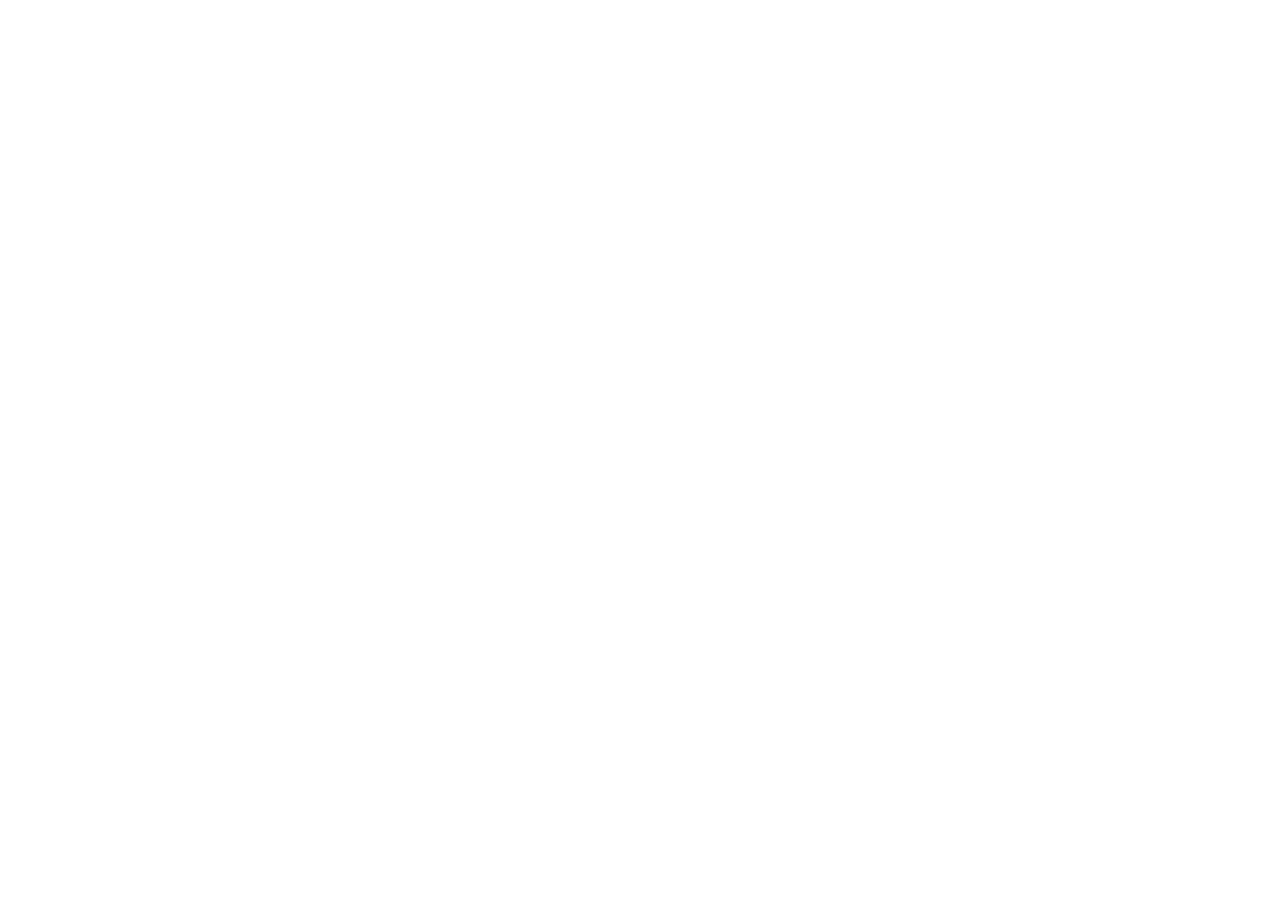
==== index.html @ 11a3d5d0 "se crea index.html" ====
<!DOCTYPE html>
<html lang="es">
<head>
  <meta charset="UTF-8">
  <meta name="viewport" content="width=device-width, initial-scale=1.0">
  <title>FrontendStore</title>
</head>
<body>
  
</body>
</html>
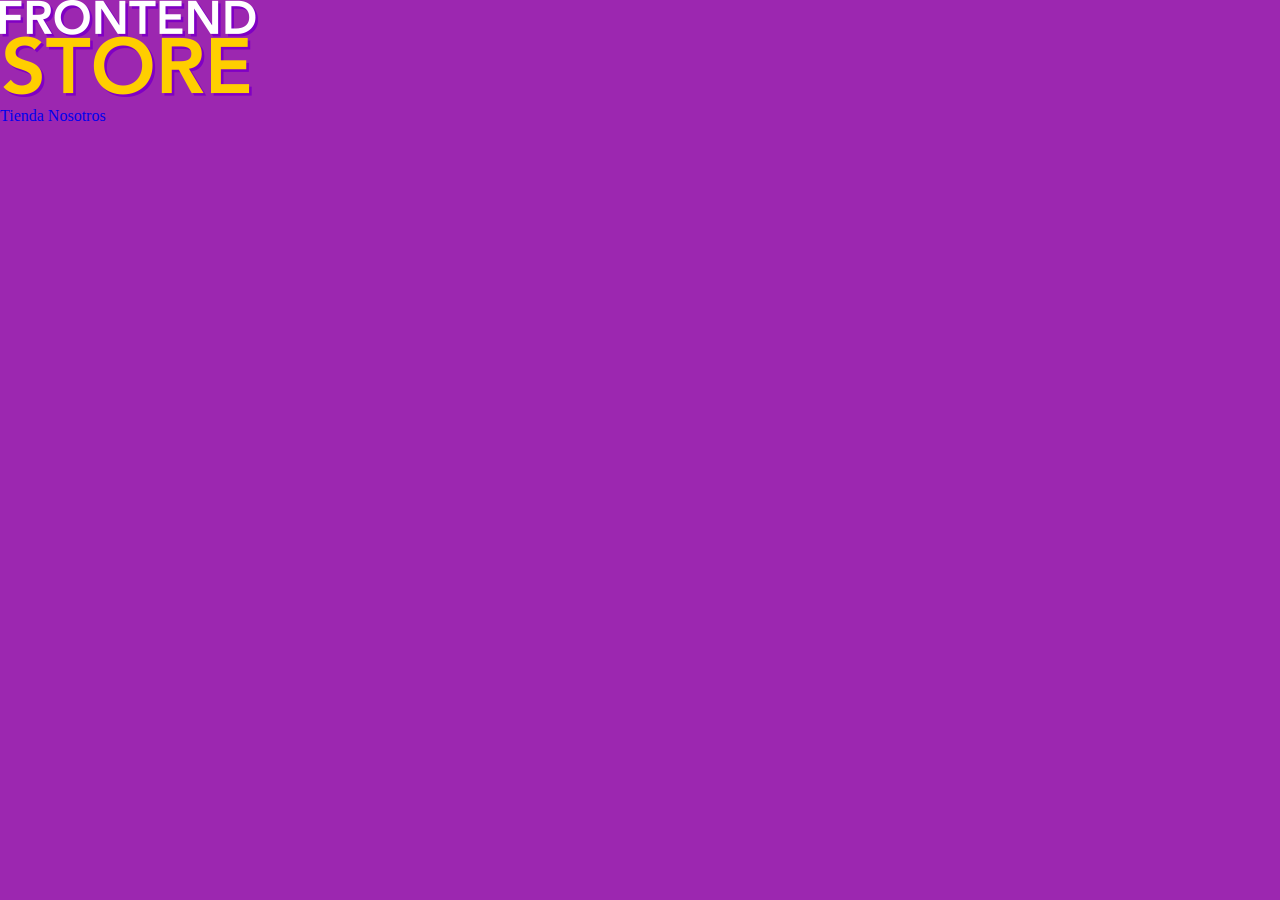
==== commit 08d6f158: "Añadiendo el Logotipo y la navegación" ====
--- a/index.html
+++ b/index.html
@@ -4,8 +4,19 @@
   <meta charset="UTF-8">
   <meta name="viewport" content="width=device-width, initial-scale=1.0">
   <title>FrontendStore</title>
+  <link rel="stylesheet" href="css/normalize.css">
+  <link rel="preconnect" href="https://fonts.googleapis.com">
+  <link rel="preconnect" href="https://fonts.gstatic.com" crossorigin>
+  <link href="https://fonts.googleapis.com/css2?family=Staatliches&display=swap" rel="stylesheet">
+  <link rel="stylesheet" href="css/style.css">
 </head>
 <body>
-  
+  <header>
+    <a href="index.html"><img src="img/logo.png" alt="logotipo"></a>
+  </header>
+  <nav>
+    <a href="#">Tienda</a>
+    <a href="#">Nosotros</a>
+  </nav>
 </body>
 </html>--- a/css/style.css
+++ b/css/style.css
@@ -0,0 +1,54 @@
+:root {
+  --primario: #9c27b0;
+  --primarioOscuro: #89119d;
+  --secundario: #ffce00;
+  --secundarioOscuro: rgb(233, 287, 2);
+  --blanco: #fff;
+  --negro: #000;
+
+  --fuentePrincipal: "Staatliches", sans-serif;
+}
+
+html {
+  box-sizing: border-box;
+  font-size: 62.5%;
+}
+*, *:before, *:after {
+  box-sizing: inherit;
+}
+
+/* Globales */
+body {
+  font-size: 1.6rem;
+  background-color: var(--primario);
+  line-height: 1.5;
+}
+p {
+  font-size: 1.8rem;
+  font-family: Arial, Helvetica, sans-serif;
+  color: var(--blanco);
+}
+a {
+  text-decoration: none;
+}
+img {
+  max-width: 100%;
+}
+.contenedor {
+  max-width: 120rem;
+  margin: 0 auto;
+}
+h1, h2, h3 {
+  text-align: center;
+  color: var(--secundario);
+  font-family: var(--fuentePrincipal);
+}
+h1 {
+  font-size: 4rem;
+}
+h2 {
+  font-size: 3.2rem;
+}
+h3 {
+  font-size: 2.4rem;
+}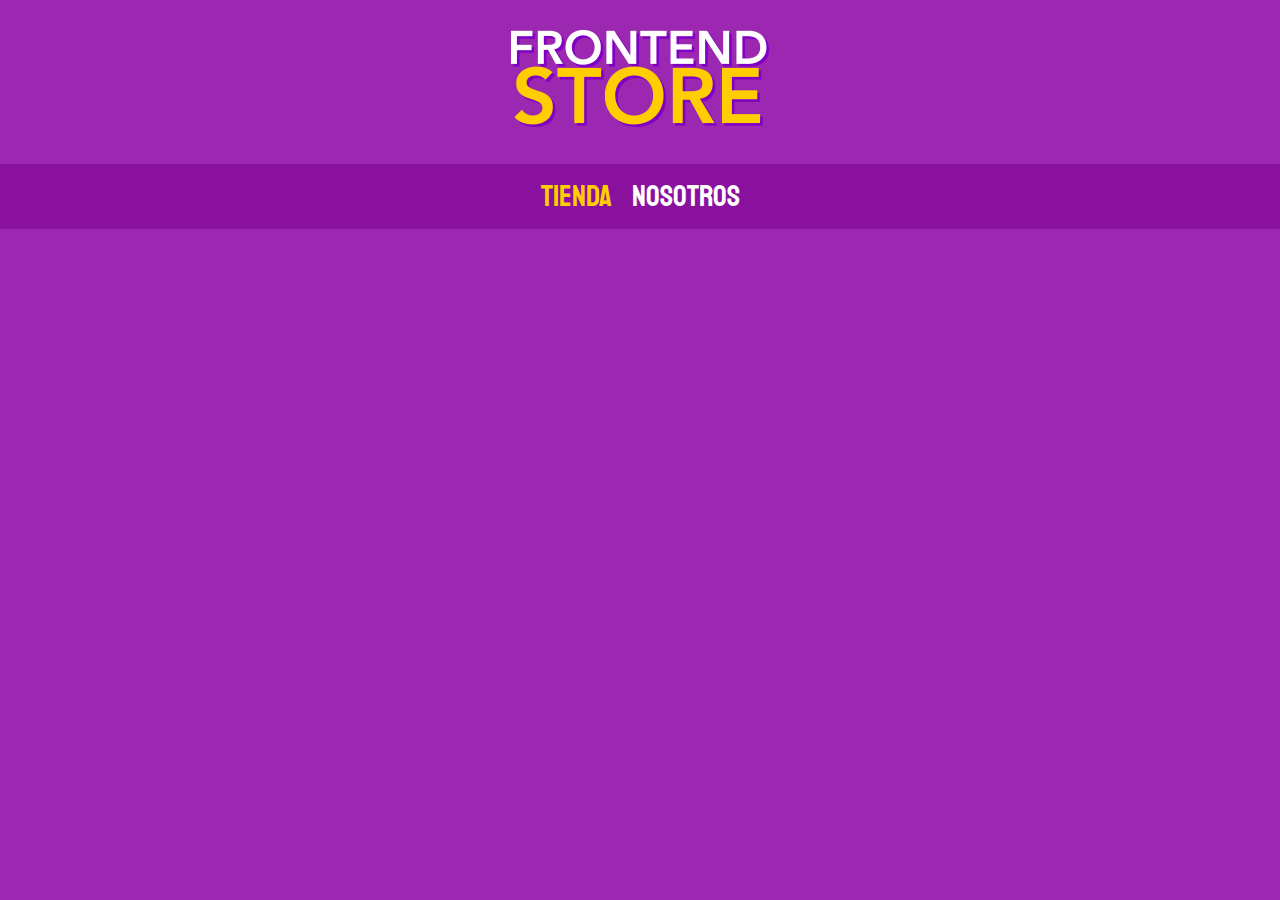
==== commit 25bea258: "Introducción a BEM" ====
--- a/index.html
+++ b/index.html
@@ -11,12 +11,12 @@
   <link rel="stylesheet" href="css/style.css">
 </head>
 <body>
-  <header>
-    <a href="index.html"><img src="img/logo.png" alt="logotipo"></a>
+  <header class="header">
+    <a href="index.html"><img class="header__logo" src="img/logo.png" alt="logotipo"></a>
   </header>
-  <nav>
-    <a href="#">Tienda</a>
-    <a href="#">Nosotros</a>
+  <nav class="navegacion">
+    <a class="navegacion__enlace navegacion__enlace--activo" href="#">Tienda</a>
+    <a class="navegacion__enlace " href="#">Nosotros</a>
   </nav>
 </body>
 </html>--- a/css/style.css
+++ b/css/style.css
@@ -51,4 +51,31 @@
 }
 h3 {
   font-size: 2.4rem;
+}
+
+/** Header **/
+.header {
+  display: flex;
+  justify-content: center;
+}
+.header__logo {
+  margin: 3rem 0;
+}
+
+/** Navegación **/
+.navegacion {
+  background-color: var(--primarioOscuro);
+  padding: 1rem 0;
+  display: flex;
+  justify-content: center;
+  gap: 2rem;
+}
+.navegacion__enlace {
+  font-family: var(--fuentePrincipal);
+  color: var(--blanco);
+  font-size: 3rem;
+}
+.navegacion__enlace--activo,
+.navegacion__enlace:hover {
+  color: var(--secundario);
 }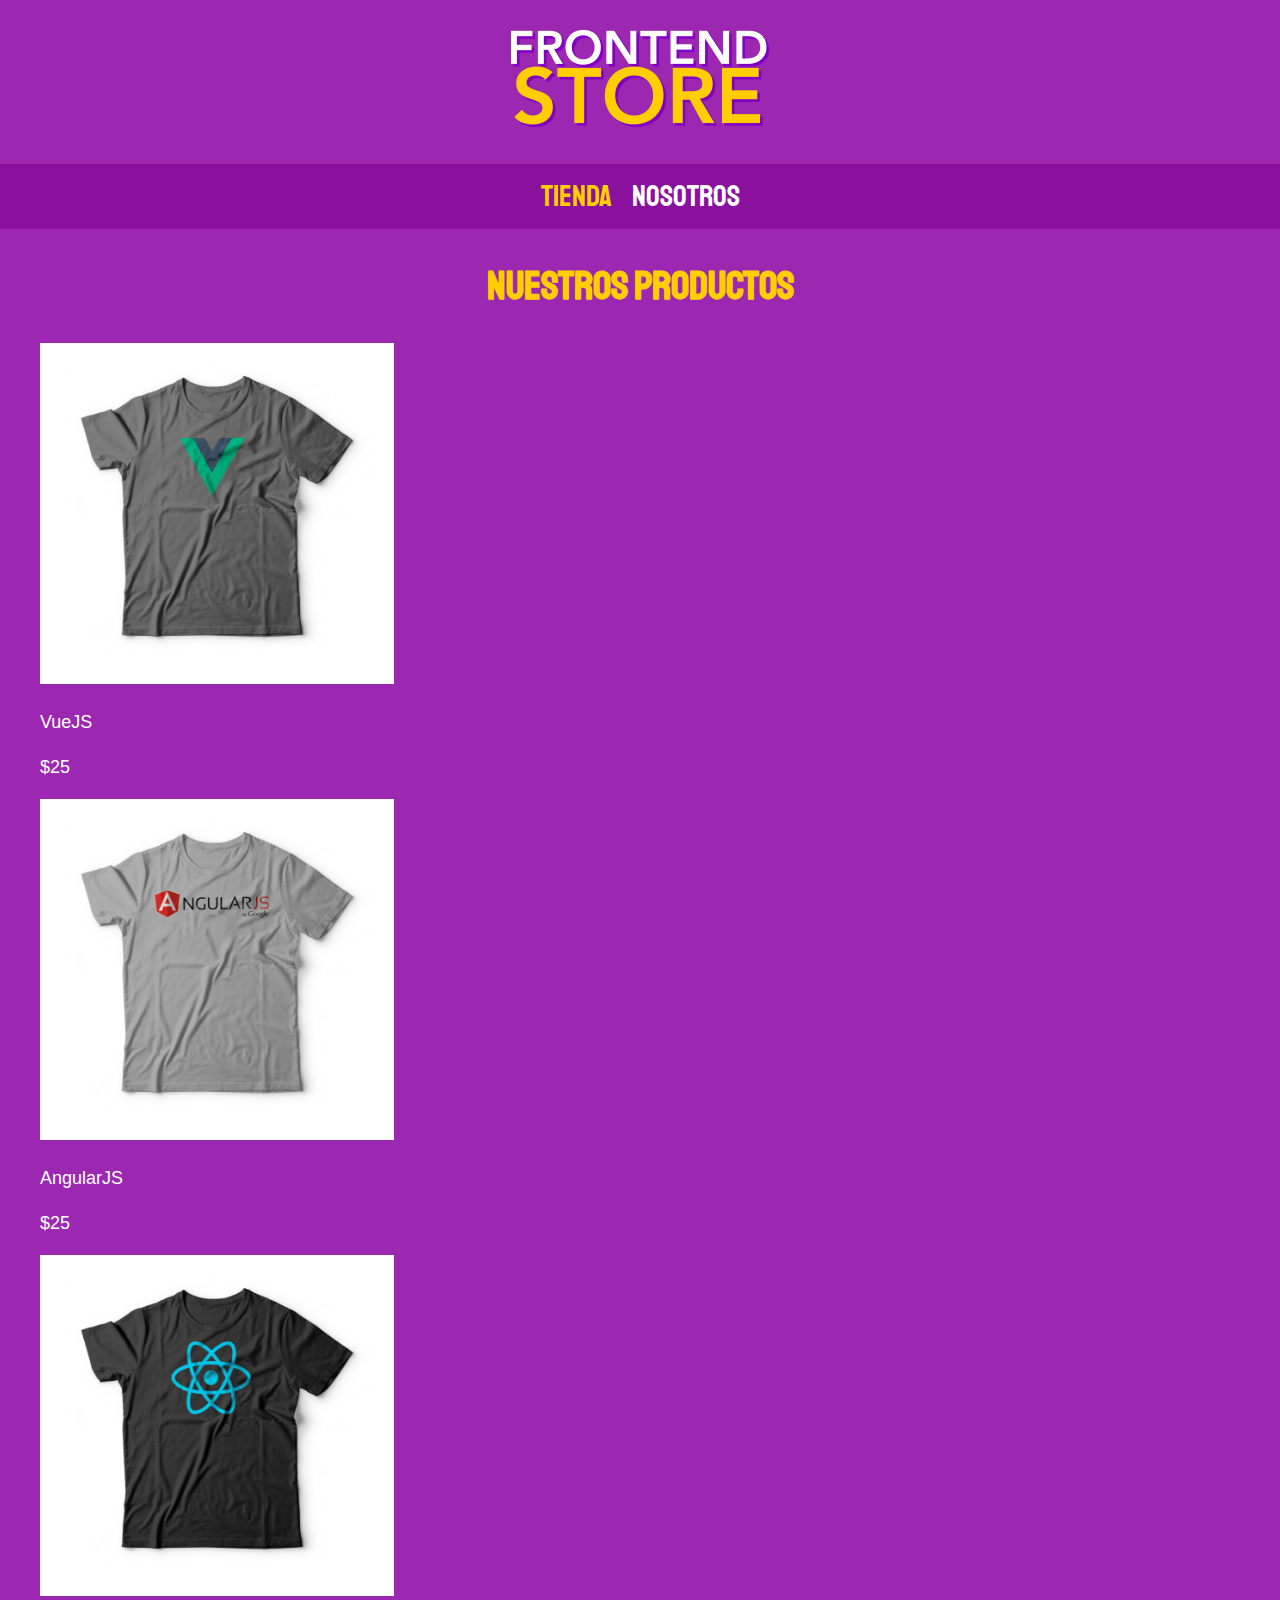
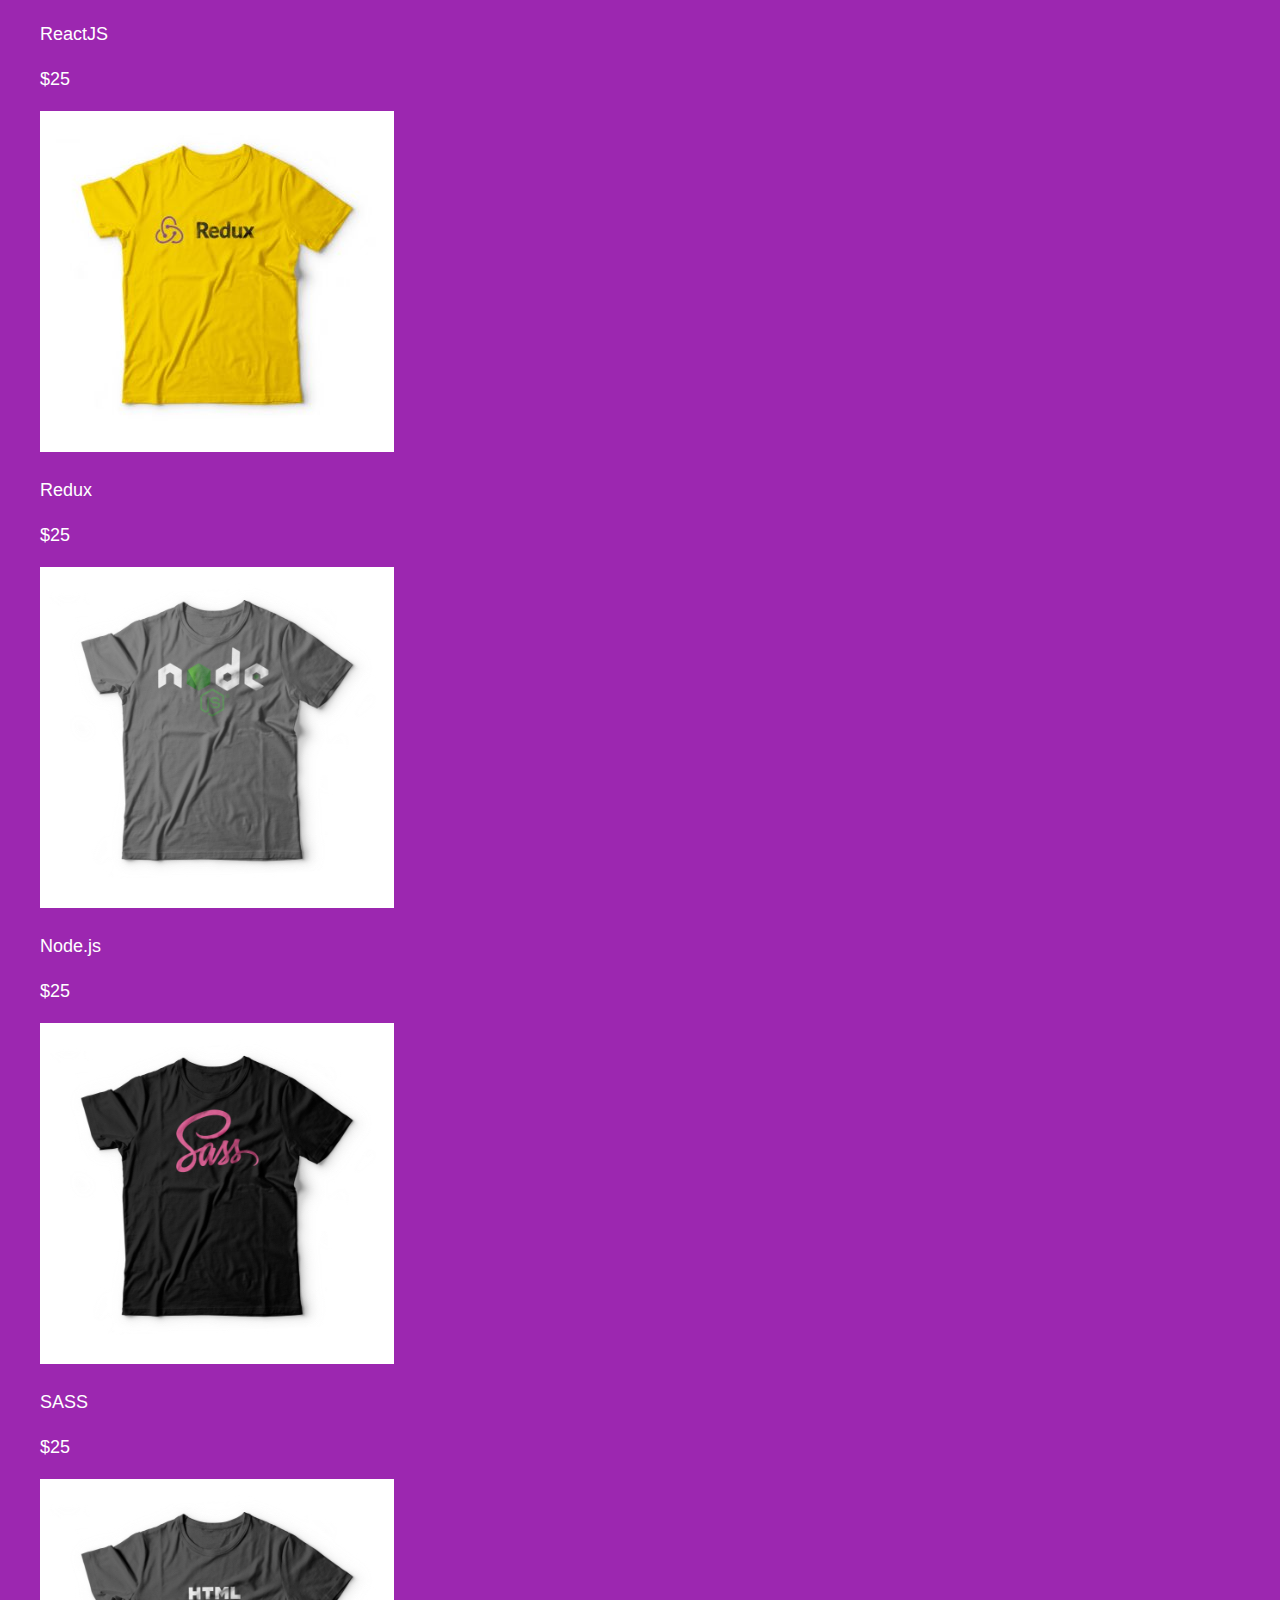
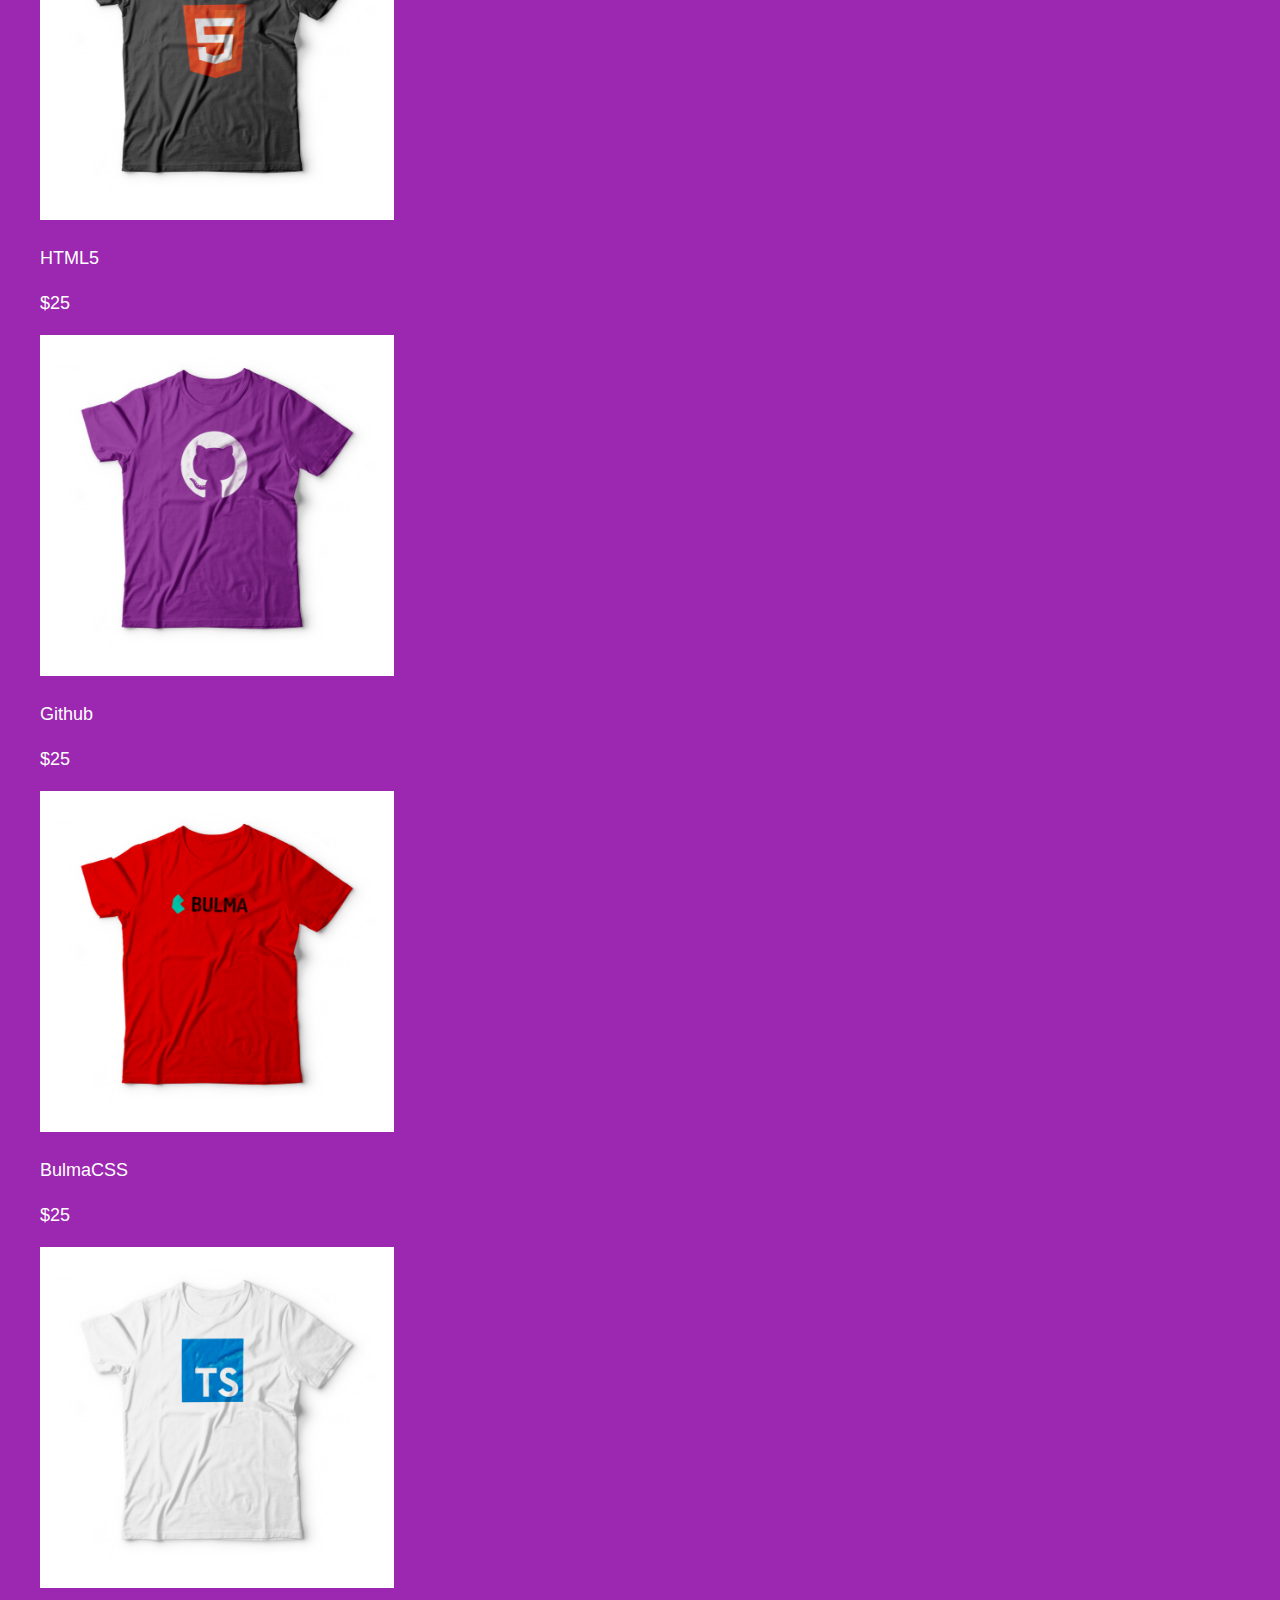
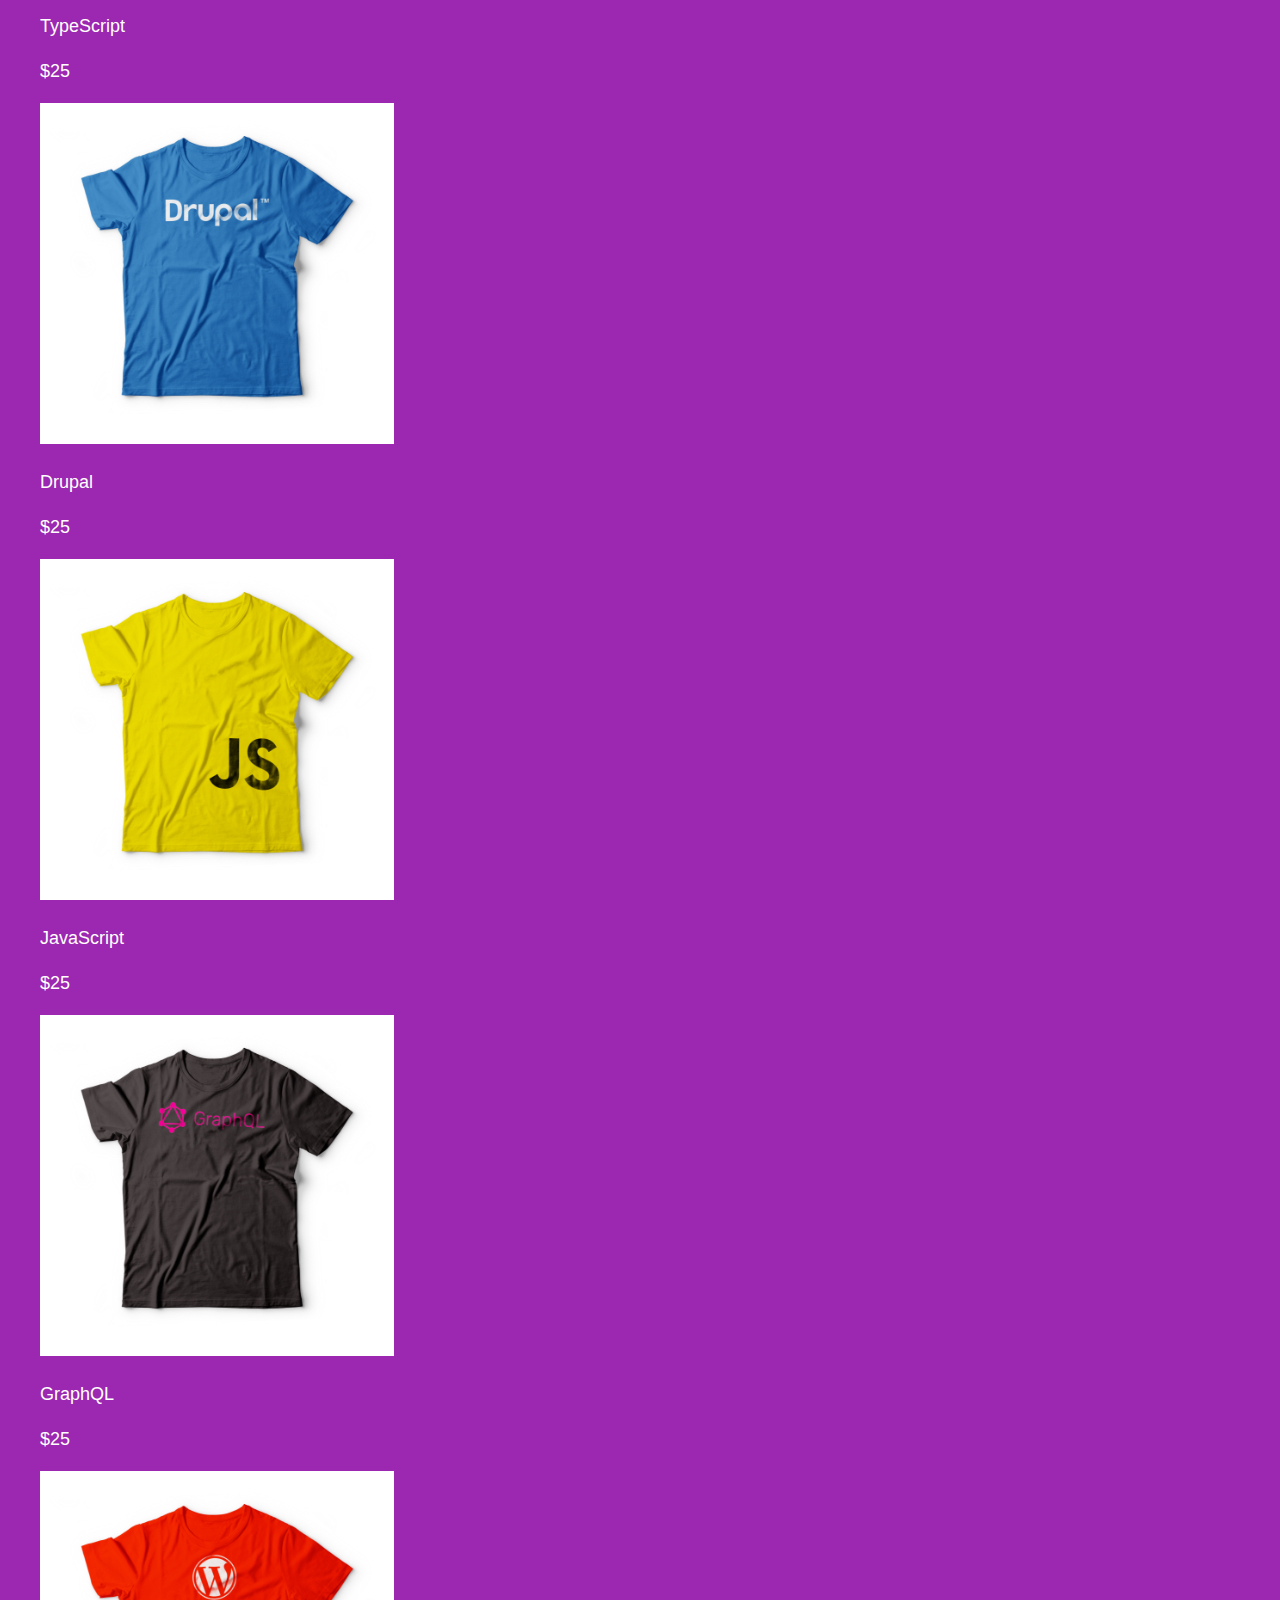
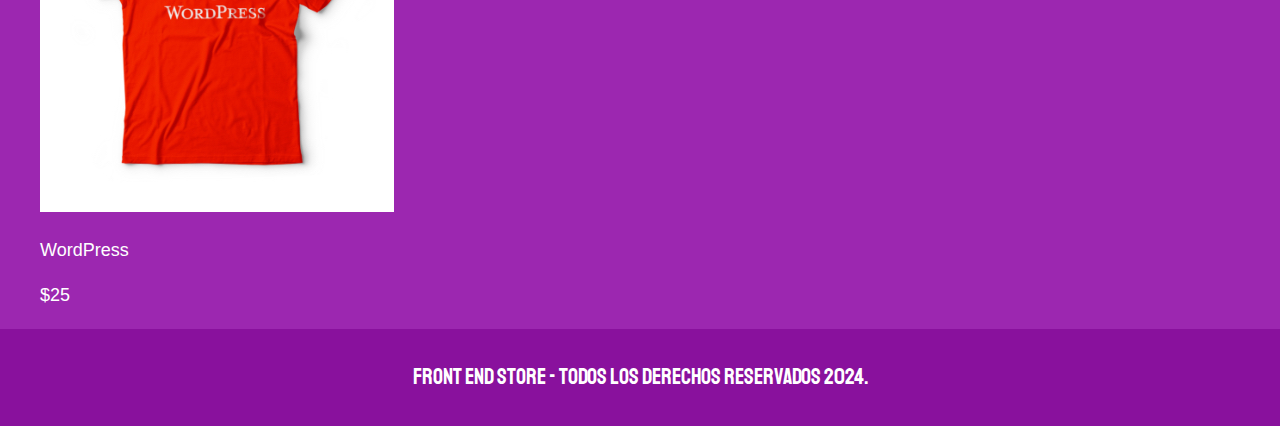
==== commit 9e9fb5a2: "Añadiendo los Productos" ====
--- a/index.html
+++ b/index.html
@@ -15,8 +15,145 @@
     <a href="index.html"><img class="header__logo" src="img/logo.png" alt="logotipo"></a>
   </header>
   <nav class="navegacion">
-    <a class="navegacion__enlace navegacion__enlace--activo" href="#">Tienda</a>
-    <a class="navegacion__enlace " href="#">Nosotros</a>
+    <a class="navegacion__enlace navegacion__enlace--activo" href="index.html">Tienda</a>
+    <a class="navegacion__enlace " href="nosotros.html">Nosotros</a>
   </nav>
+
+  <main class="contenedor">
+    <h1>Nuestros Productos</h1>
+
+    <div class="grid">
+      <div class="producto">
+        <a href="producto.html">
+          <img class="producto__imagen" src="img/1.jpg" alt="imagen camisa">
+          <div class="producto__informacion">
+            <p class="producto__nombre">VueJS</p>
+            <p class="producto__precio">$25</p>
+          </div>
+        </a>
+      </div><!--.producto-->
+      <div class="producto">
+        <a href="producto.html">
+          <img class="producto__imagen" src="img/2.jpg" alt="imagen camisa">
+          <div class="producto__informacion">
+            <p class="producto__nombre">AngularJS</p>
+            <p class="producto__precio">$25</p>
+          </div>
+        </a>
+      </div><!--.producto-->
+      <div class="producto">
+        <a href="producto.html">
+          <img class="producto__imagen" src="img/3.jpg" alt="imagen camisa">
+          <div class="producto__informacion">
+            <p class="producto__nombre">ReactJS</p>
+            <p class="producto__precio">$25</p>
+          </div>
+        </a>
+      </div><!--.producto-->
+      <div class="producto">
+        <a href="producto.html">
+          <img class="producto__imagen" src="img/4.jpg" alt="imagen camisa">
+          <div class="producto__informacion">
+            <p class="producto__nombre">Redux</p>
+            <p class="producto__precio">$25</p>
+          </div>
+        </a>
+      </div><!--.producto-->
+      <div class="producto">
+        <a href="producto.html">
+          <img class="producto__imagen" src="img/5.jpg" alt="imagen camisa">
+          <div class="producto__informacion">
+            <p class="producto__nombre">Node.js</p>
+            <p class="producto__precio">$25</p>
+          </div>
+        </a>
+      </div><!--.producto-->
+      <div class="producto">
+        <a href="producto.html">
+          <img class="producto__imagen" src="img/6.jpg" alt="imagen camisa">
+          <div class="producto__informacion">
+            <p class="producto__nombre">SASS</p>
+            <p class="producto__precio">$25</p>
+          </div>
+        </a>
+      </div><!--.producto-->
+      <div class="producto">
+        <a href="producto.html">
+          <img class="producto__imagen" src="img/7.jpg" alt="imagen camisa">
+          <div class="producto__informacion">
+            <p class="producto__nombre">HTML5</p>
+            <p class="producto__precio">$25</p>
+          </div>
+        </a>
+      </div><!--.producto-->
+      <div class="producto">
+        <a href="producto.html">
+          <img class="producto__imagen" src="img/8.jpg" alt="imagen camisa">
+          <div class="producto__informacion">
+            <p class="producto__nombre">Github</p>
+            <p class="producto__precio">$25</p>
+          </div>
+        </a>
+      </div><!--.producto-->
+      <div class="producto">
+        <a href="producto.html">
+          <img class="producto__imagen" src="img/9.jpg" alt="imagen camisa">
+          <div class="producto__informacion">
+            <p class="producto__nombre">BulmaCSS</p>
+            <p class="producto__precio">$25</p>
+          </div>
+        </a>
+      </div><!--.producto-->
+      <div class="producto">
+        <a href="producto.html">
+          <img class="producto__imagen" src="img/10.jpg" alt="imagen camisa">
+          <div class="producto__informacion">
+            <p class="producto__nombre">TypeScript</p>
+            <p class="producto__precio">$25</p>
+          </div>
+        </a>
+      </div><!--.producto-->
+      <div class="producto">
+        <a href="producto.html">
+          <img class="producto__imagen" src="img/11.jpg" alt="imagen camisa">
+          <div class="producto__informacion">
+            <p class="producto__nombre">Drupal</p>
+            <p class="producto__precio">$25</p>
+          </div>
+        </a>
+      </div><!--.producto-->
+      <div class="producto">
+        <a href="producto.html">
+          <img class="producto__imagen" src="img/12.jpg" alt="imagen camisa">
+          <div class="producto__informacion">
+            <p class="producto__nombre">JavaScript</p>
+            <p class="producto__precio">$25</p>
+          </div>
+        </a>
+      </div><!--.producto-->
+      <div class="producto">
+        <a href="producto.html">
+          <img class="producto__imagen" src="img/13.jpg" alt="imagen camisa">
+          <div class="producto__informacion">
+            <p class="producto__nombre">GraphQL</p>
+            <p class="producto__precio">$25</p>
+          </div>
+        </a>
+      </div><!--.producto-->
+      <div class="producto">
+        <a href="producto.html">
+          <img class="producto__imagen" src="img/14.jpg" alt="imagen camisa">
+          <div class="producto__informacion">
+            <p class="producto__nombre">WordPress</p>
+            <p class="producto__precio">$25</p>
+          </div>
+        </a>
+      </div><!--.producto-->
+    </div>
+  </main>
+
+  <footer class="footer">
+    <p class="footer__texto">Front End Store - Todos los derechos reservados 2024.</p>
+  </footer>
 </body>
 </html>--- a/css/style.css
+++ b/css/style.css
@@ -62,6 +62,18 @@
   margin: 3rem 0;
 }
 
+/** Footer **/
+.footer {
+  background-color: var(--primarioOscuro);
+  padding: 1rem 0;
+  margin-top: 2rem;
+  
+}
+.footer__texto {
+  text-align: center;
+  font-family: var(--fuentePrincipal);
+  font-size: 2.2rem;
+}
 /** Navegación **/
 .navegacion {
   background-color: var(--primarioOscuro);
@@ -78,4 +90,21 @@
 .navegacion__enlace--activo,
 .navegacion__enlace:hover {
   color: var(--secundario);
+}
+
+/** Productos **/
+.producto {
+
+}
+.producto__imagen {
+
+}
+.producto__informacion {
+  
+}
+.producto__nombre {
+
+}
+.producto__precio {
+  
 }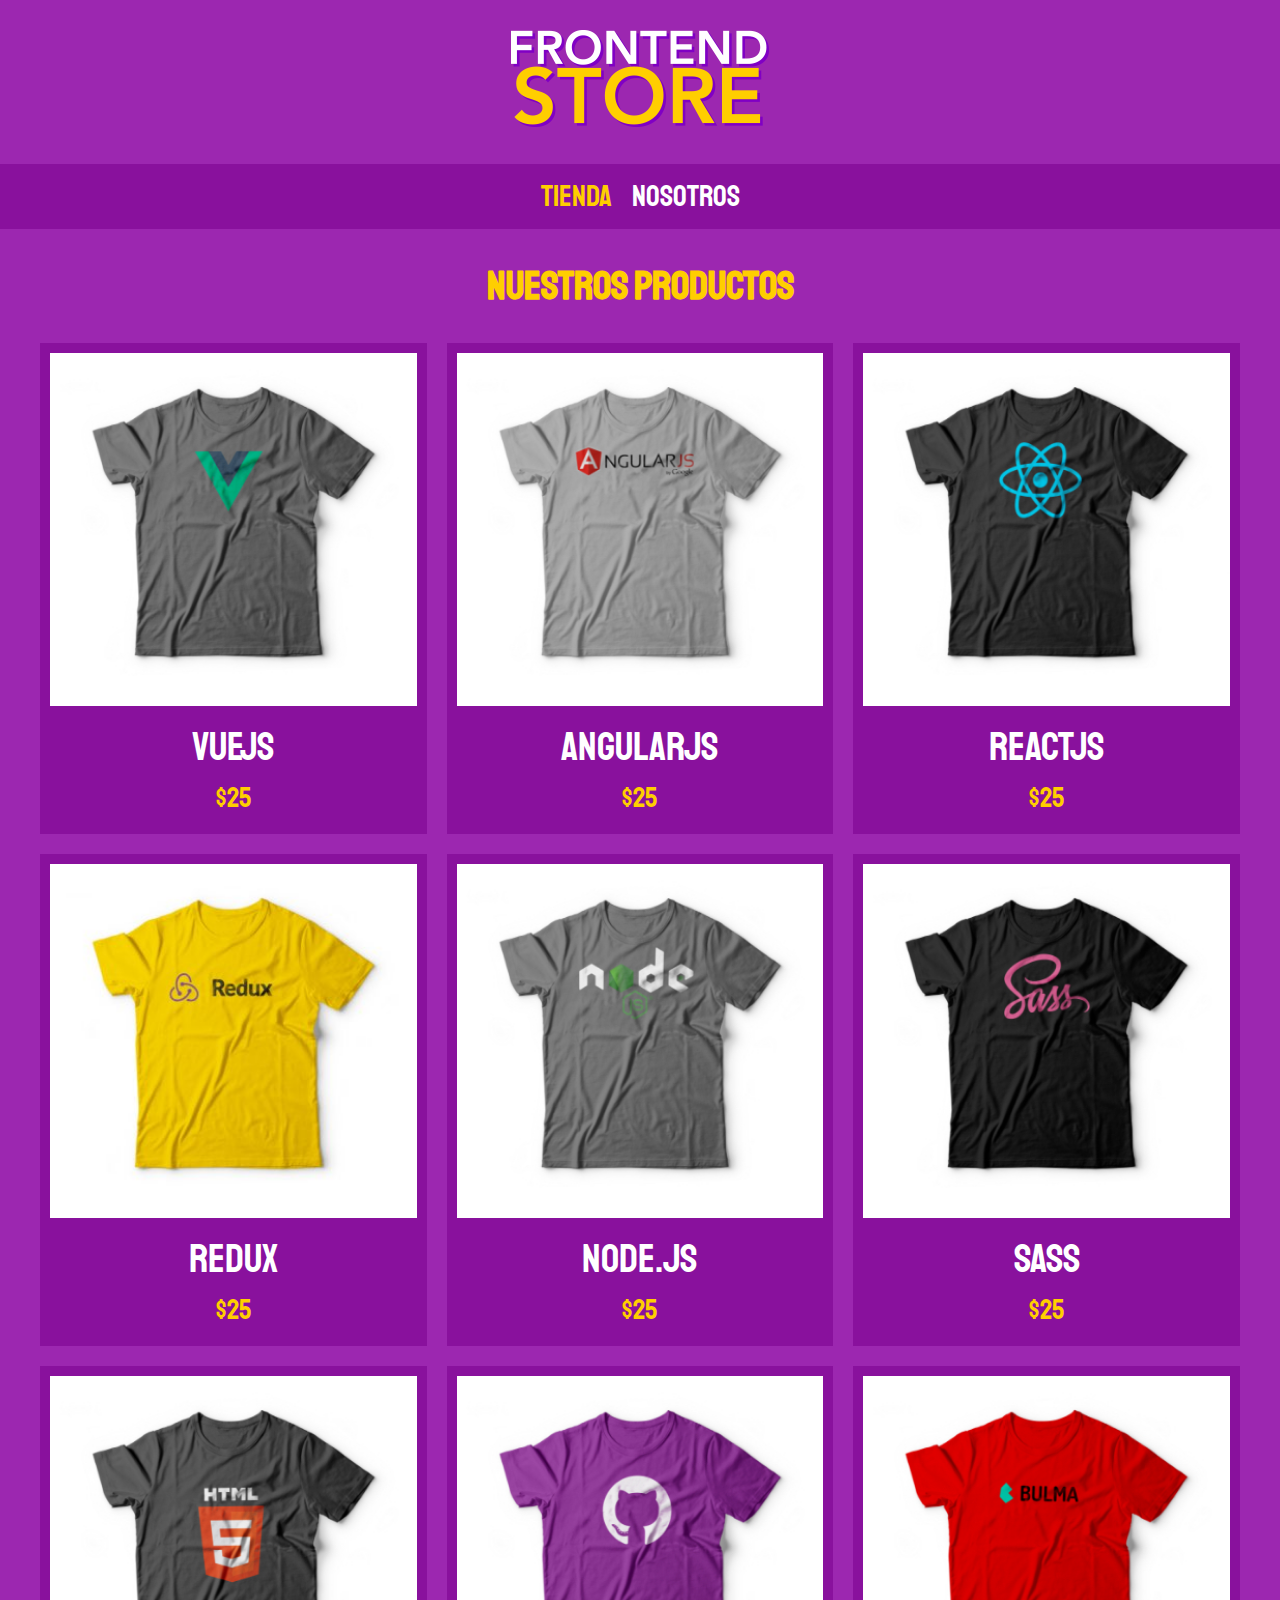
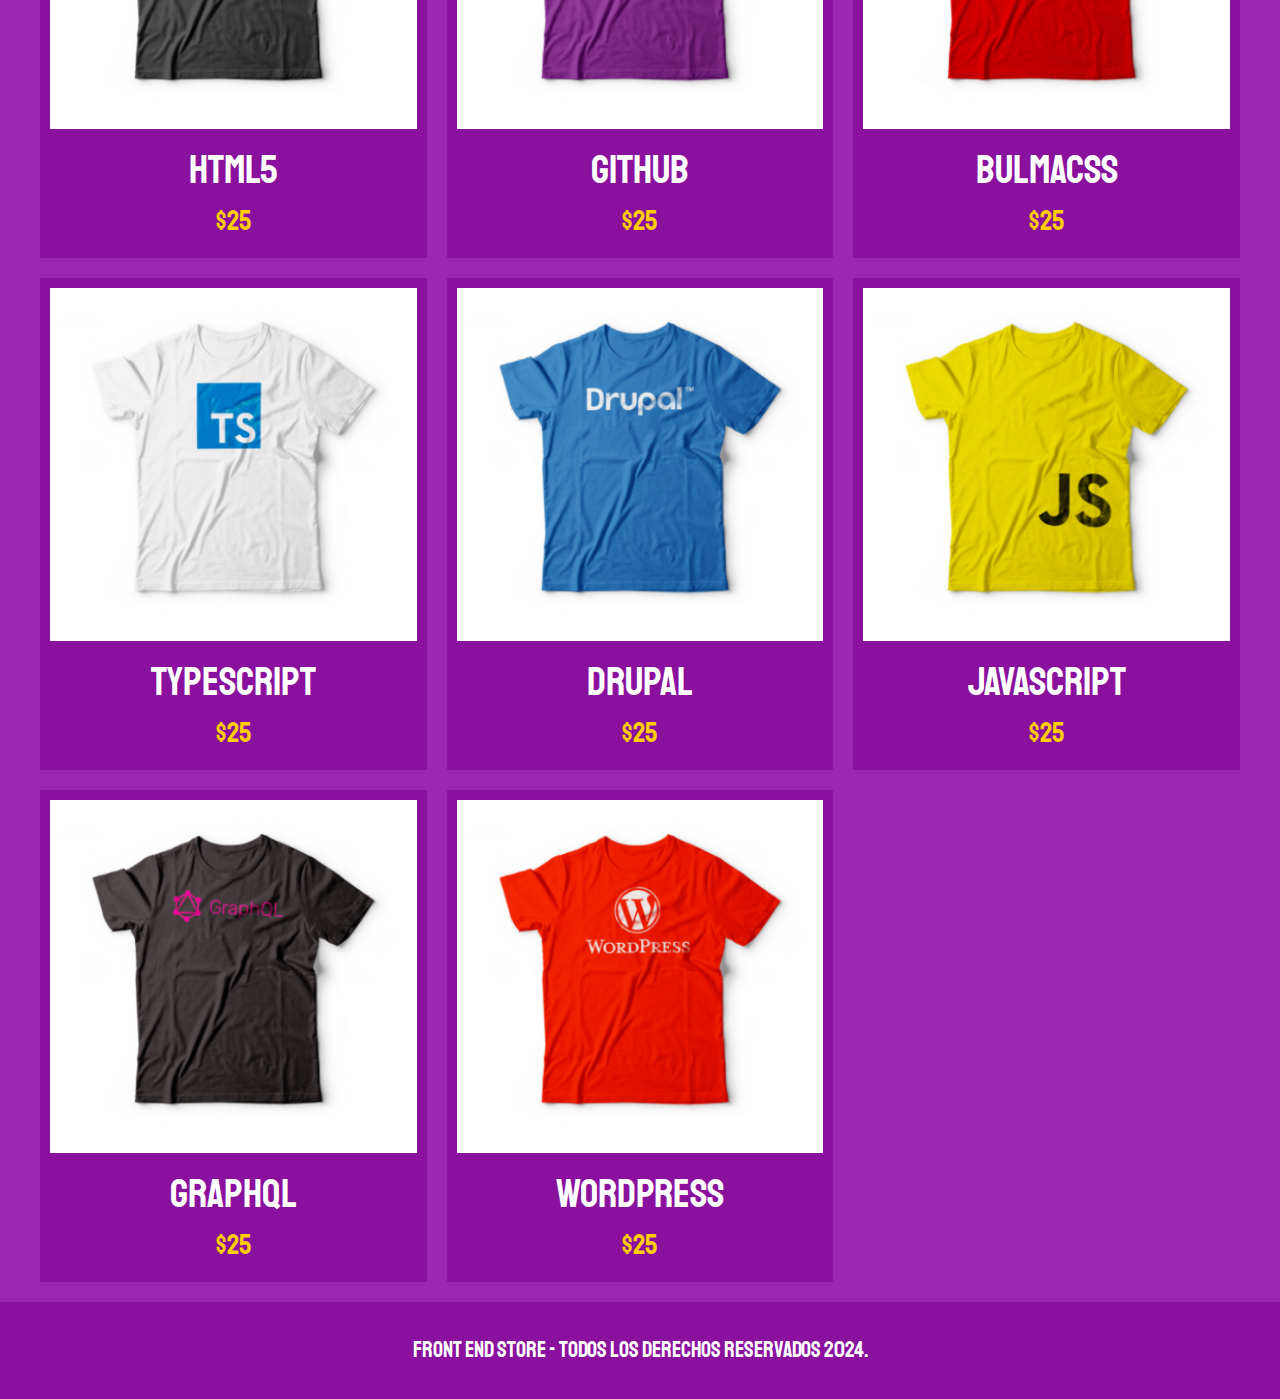
==== commit 5a0027d8: "CSS a los Productos" ====
--- a/index.html
+++ b/index.html
@@ -149,7 +149,7 @@
           </div>
         </a>
       </div><!--.producto-->
-    </div>
+    </div><!--.grid-->
   </main>
 
   <footer class="footer">
--- a/css/style.css
+++ b/css/style.css
@@ -91,20 +91,40 @@
 .navegacion__enlace:hover {
   color: var(--secundario);
 }
+/** Grid **/
+.grid {
+  display: grid;
+  grid-template-columns: repeat(2, 1fr);
+  gap: 2rem;
 
+}
+@media (min-width: 768px) {
+    .grid {
+      grid-template-columns: repeat(3, 1fr);
+    }
+}
 /** Productos **/
 .producto {
-
+  background-color: var(--primarioOscuro);
+  padding: 1rem;
 }
 .producto__imagen {
-
+  width: 100%;
 }
 .producto__informacion {
   
 }
 .producto__nombre {
-
+  font-size: 4rem;
 }
 .producto__precio {
-  
+  font-size: 2.8rem;
+  color: var(--secundario);
+}
+.producto__nombre,
+.producto__precio {
+  font-family: var(--fuentePrincipal);
+  margin: 1rem 0;
+  text-align: center;
+  line-height: 1.2;
 }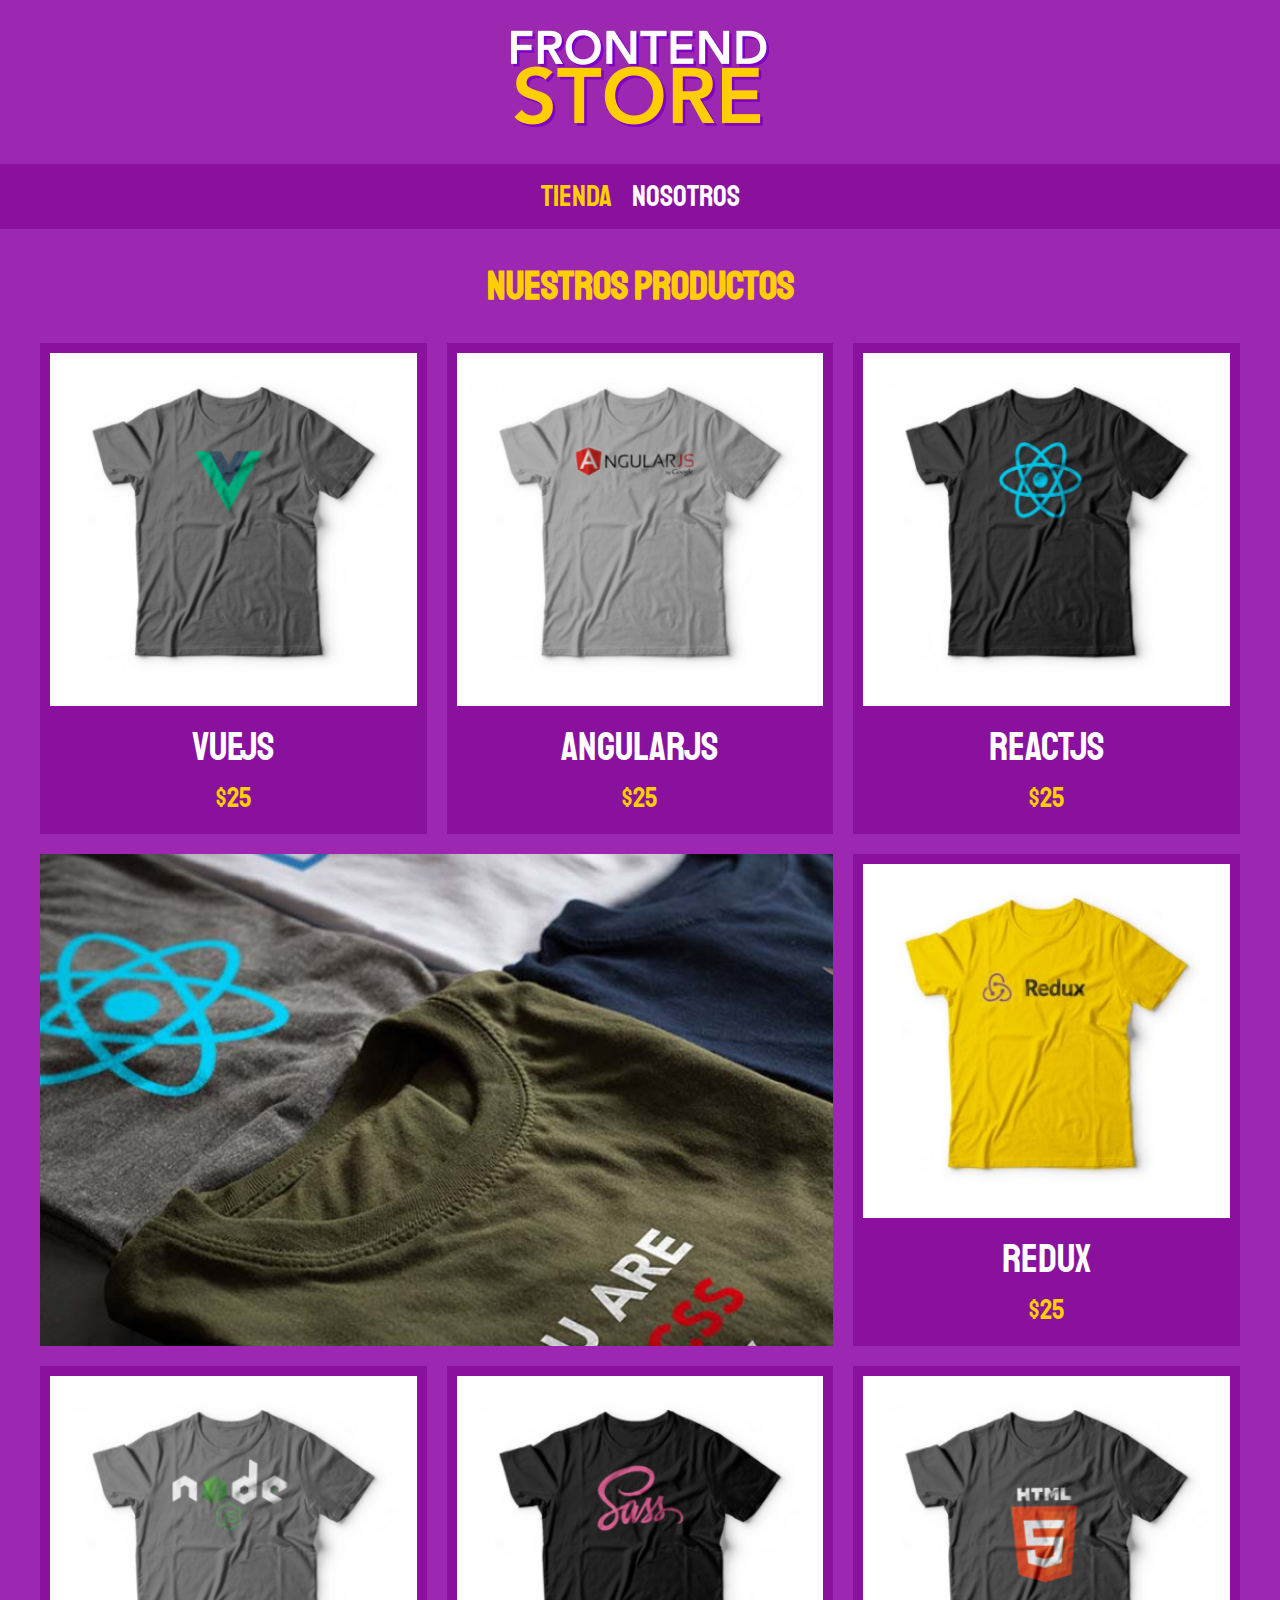
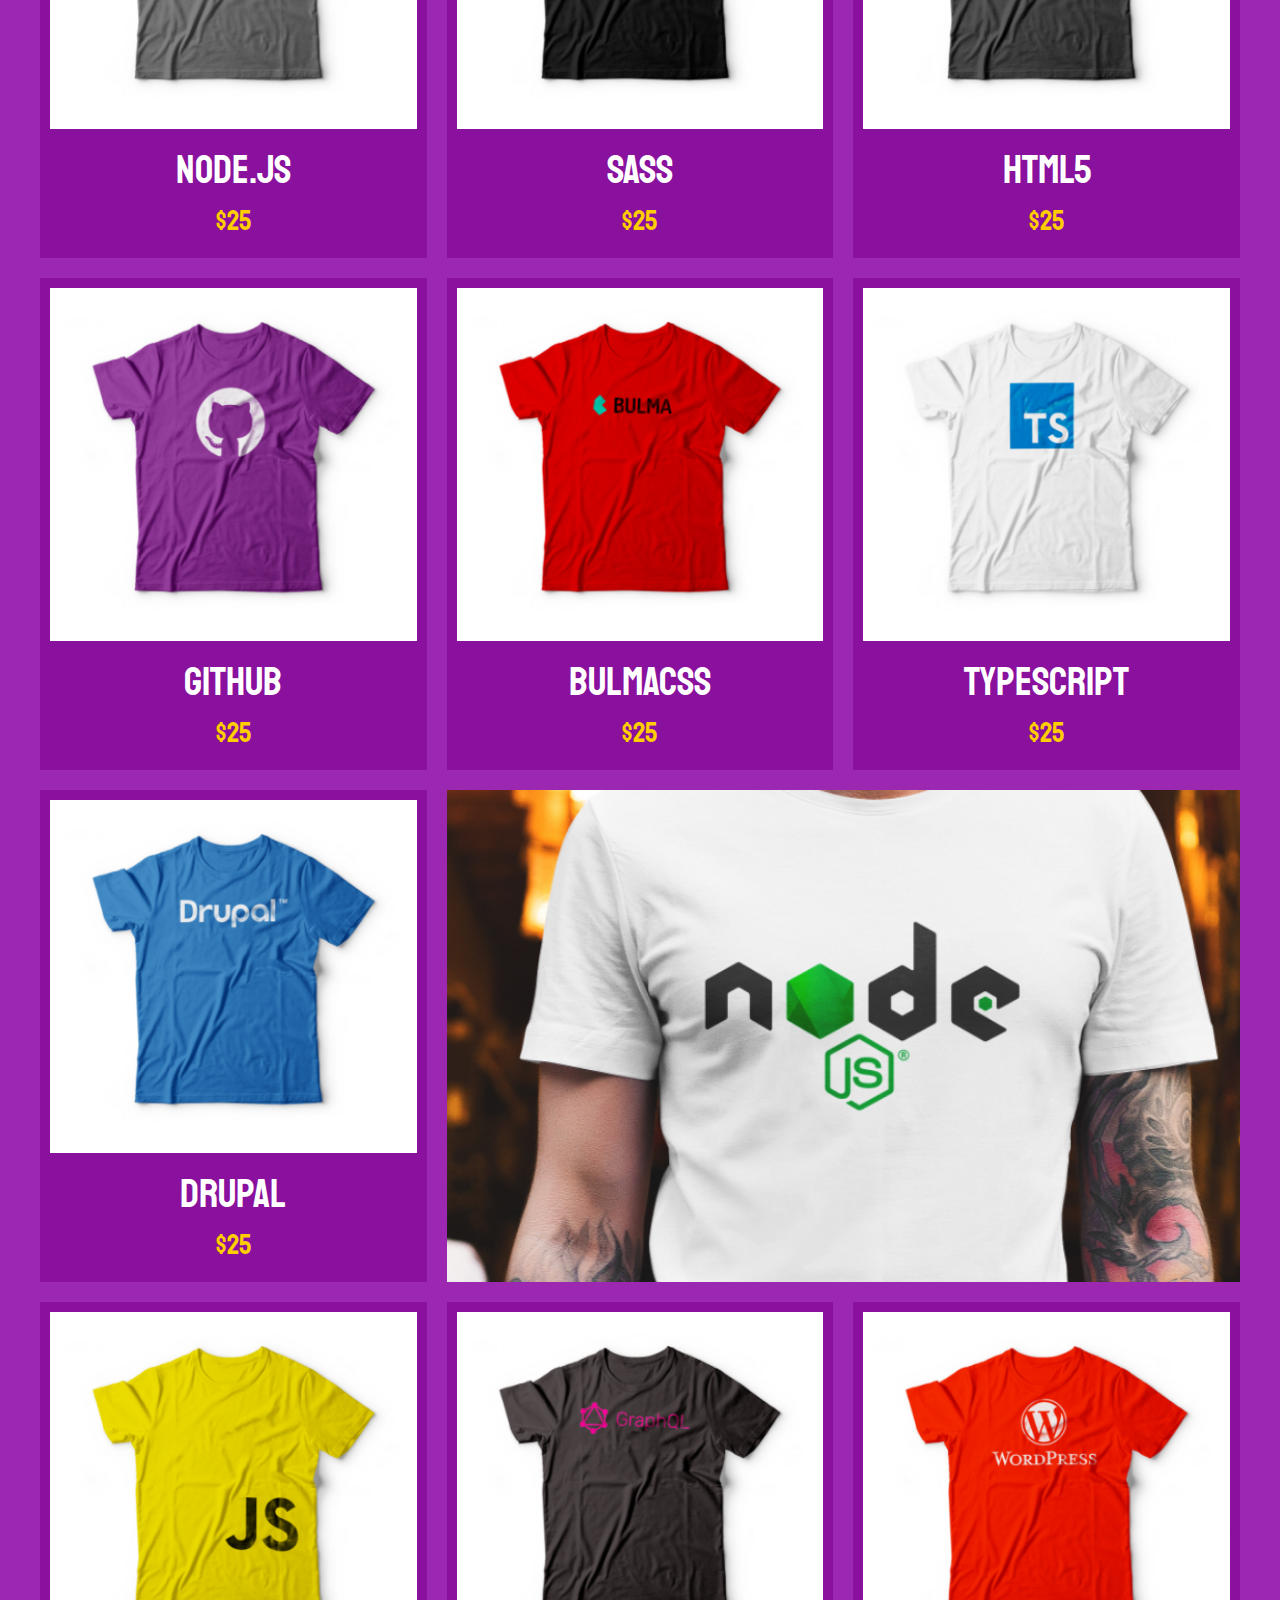
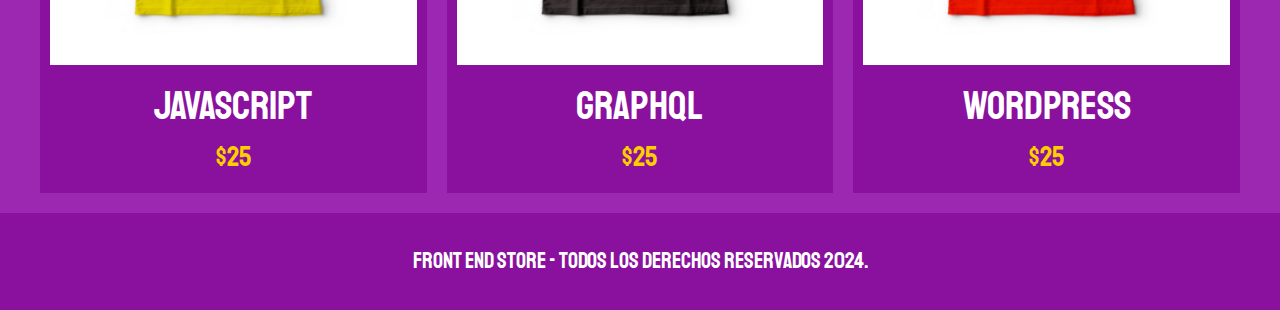
==== commit 5ccc8a4b: "Posicionar elementos con CSS Grid" ====
--- a/index.html
+++ b/index.html
@@ -149,6 +149,9 @@
           </div>
         </a>
       </div><!--.producto-->
+
+      <div class="grafico grafico--camisas"></div>
+      <div class="grafico grafico--node"></div>
     </div><!--.grid-->
   </main>
 
--- a/css/style.css
+++ b/css/style.css
@@ -127,4 +127,26 @@
   margin: 1rem 0;
   text-align: center;
   line-height: 1.2;
-}+}
+
+/** Graficos **/
+.grafico {
+  min-height: 30rem;
+  background-repeat: no-repeat;
+  background-size: cover;
+  grid-column: 1/3;
+}
+.grafico--camisas {
+  background-image: url(../img/grafico1.jpg);
+  grid-row: 2/3;
+}
+.grafico--node {
+  background-image: url(../img/grafico2.jpg);
+  grid-row: 8/9;
+}
+@media (min-width: 768px) {
+  .grafico--node {
+    grid-row: 5/6;
+    grid-column: 2/4;
+  }
+}
